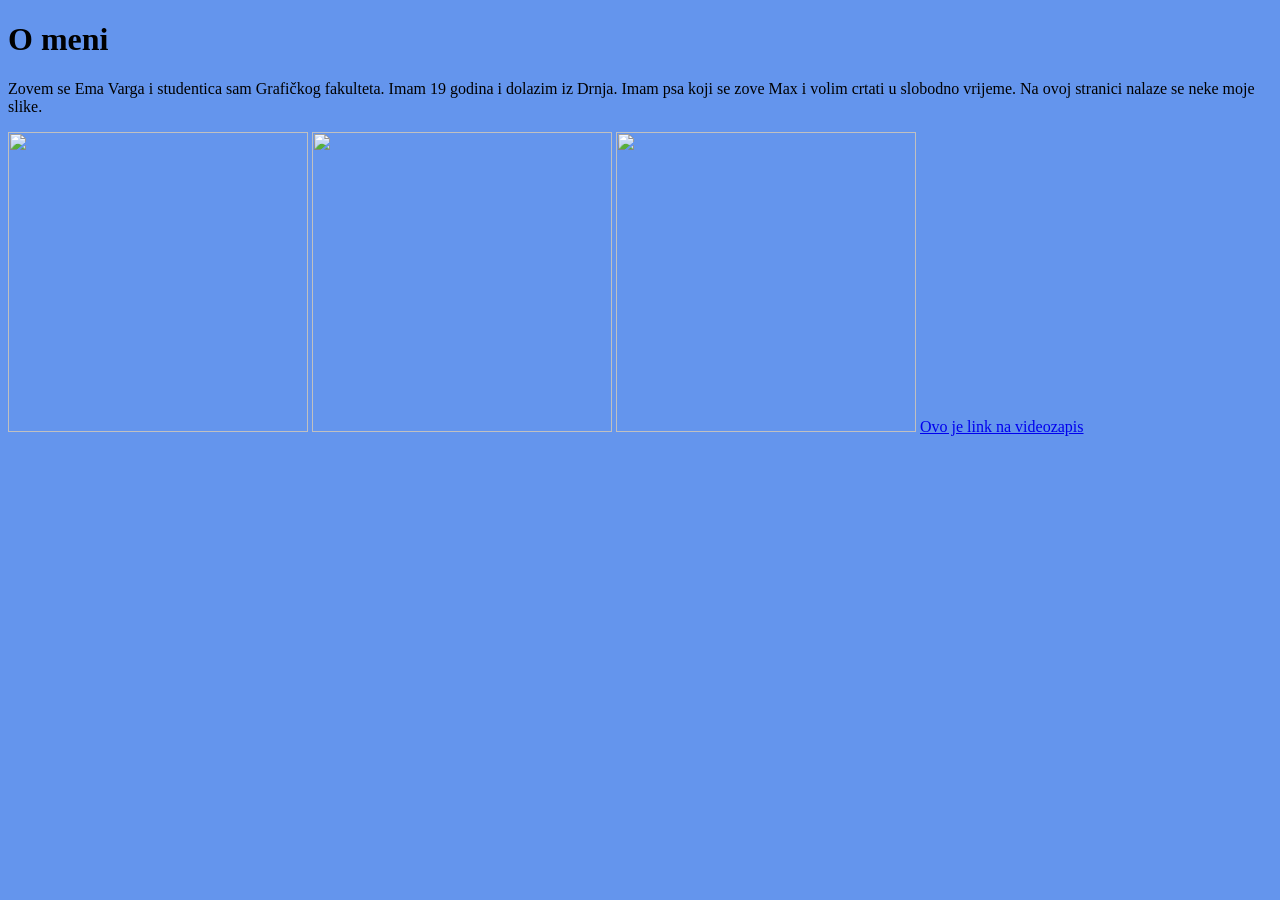
==== O_meni.html @ a116c134 "Add files via upload" ====
<!DOCTYPE html>
<html>
<head>
	<meta charset="utf-8">
	<meta name="viewport" content="width=device-width, initial-scale=1">
	<title>O meni</title>
		<link rel="stylesheet" href="stil.css">
	

</head>
<body>
	<h1>O meni</h1>
	<p>Zovem se Ema Varga i studentica sam Grafičkog fakulteta. Imam 19 godina i dolazim iz Drnja. Imam psa koji se zove Max i volim crtati u slobodno vrijeme. Na ovoj stranici nalaze se neke moje slike.</p>
	<img src="slike/image0.jpeg" width="300" height="300" />
	<img src="slike/image1.jpeg" width="300" height="300" />
	<img src="slike/image2.jpeg" width="300" height="300" />
	
	<a href="https://youtube.com/shorts/mXh6hUxiarI?si=IP5bd9ux9Chr2t7C">Ovo je link na videozapis</a>
</body>
</html>
---- stil.css ----
body {
  background-color: cornflowerblue;
}
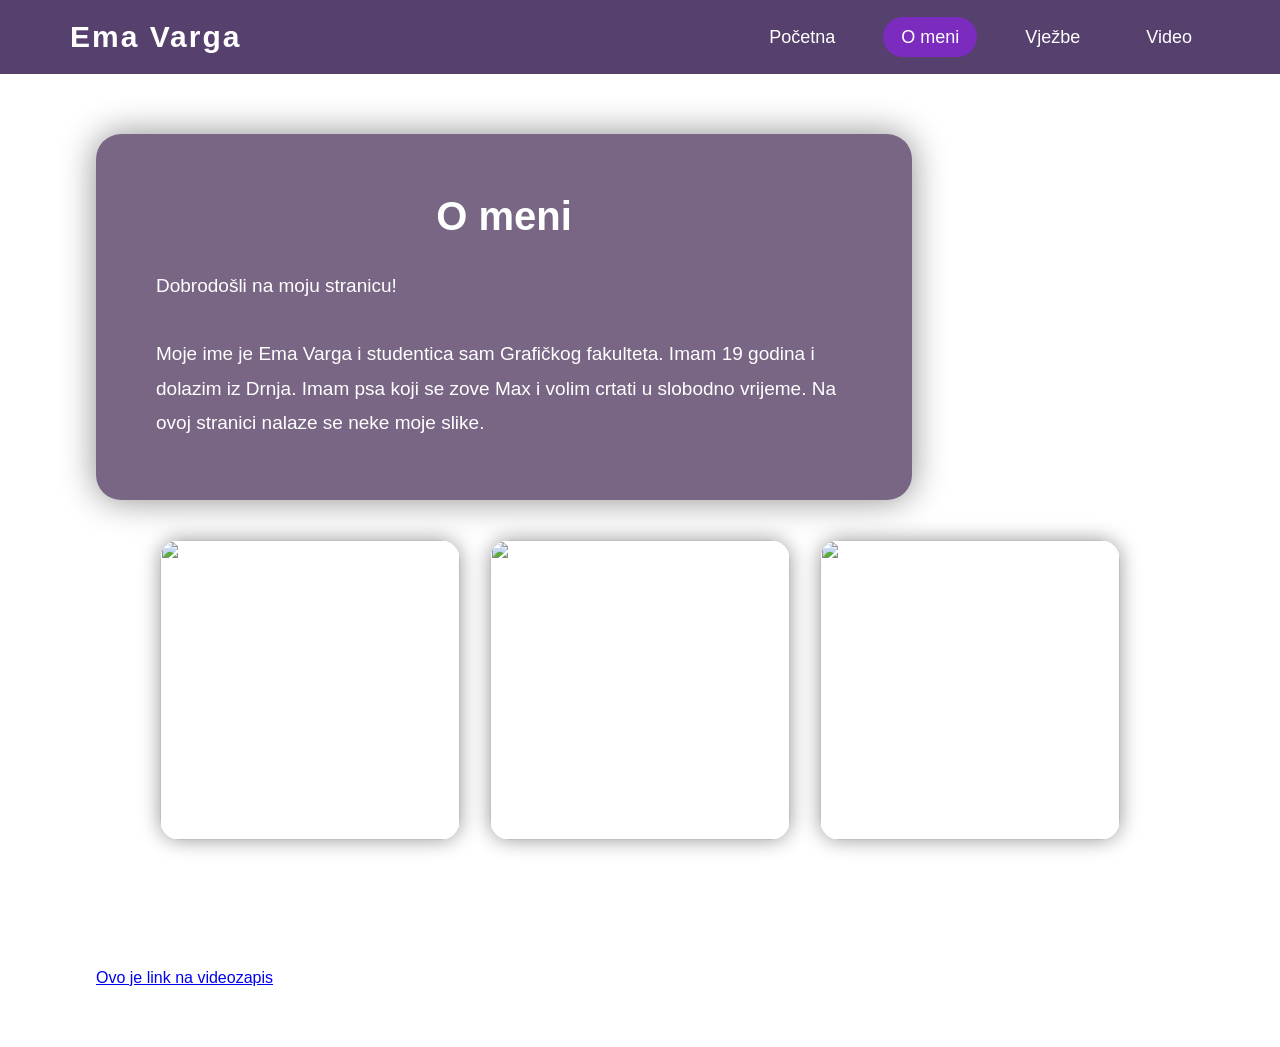
==== commit 54b3d005: "Add files via upload" ====
--- a/O_meni.html
+++ b/O_meni.html
@@ -5,16 +5,40 @@
 	<meta name="viewport" content="width=device-width, initial-scale=1">
 	<title>O meni</title>
 		<link rel="stylesheet" href="stil.css">
-	
-
 </head>
 <body>
-	<h1>O meni</h1>
-	<p>Zovem se Ema Varga i studentica sam Grafičkog fakulteta. Imam 19 godina i dolazim iz Drnja. Imam psa koji se zove Max i volim crtati u slobodno vrijeme. Na ovoj stranici nalaze se neke moje slike.</p>
-	<img src="slike/image0.jpeg" width="300" height="300" />
-	<img src="slike/image1.jpeg" width="300" height="300" />
-	<img src="slike/image2.jpeg" width="300" height="300" />
-	
-	<a href="https://youtube.com/shorts/mXh6hUxiarI?si=IP5bd9ux9Chr2t7C">Ovo je link na videozapis</a>
+<header>
+<nav>
+<div class="logo">
+Ema Varga
+</div>
+<ul>
+<li><a href="index.html">Početna</a></li>
+<li><a href="o_meni.html" class="active">O meni</a></li>
+<li><a href="vjezbe.html">Vježbe</a></li>
+<li><a href="video.html">Video</a></li>
+</ul>
+</nav>
+</header>
+<div class="container">
+<div class="overlay">
+<h2>O meni</h2>
+<p>
+Dobrodošli na moju stranicu!
+<br><br>
+Moje ime je Ema Varga i studentica sam Grafičkog fakulteta. Imam 19 godina i dolazim iz Drnja. Imam psa koji se zove Max i volim crtati u slobodno vrijeme. Na ovoj stranici nalaze se neke moje slike.
+</p>
+</div>
+<div class="galerija">
+<img src="slike/image0.jpeg" width="300" height="300" />
+<img src="slike/image1.jpeg" width="300" height="300" />
+<img src="slike/image2.jpeg" width="300" height="300" />
+</div>
+<br><br><br>
+<h2>video</h2>
+</p>
+<a href="https://youtube.com/shorts/mXh6hUxiarI?si=IP5bd9ux9Chr2t7C">Ovo je link na videozapis</a>
 </body>
-</html>+</html>
+
+
--- a/stil.css
+++ b/stil.css
@@ -1,3 +1,144 @@
-body {
-  background-color: cornflowerblue;
-}+
+*{
+    margin:0;
+    padding:0;
+    box-sizing:border-box;
+}
+body{
+    font-family:'Poppins',sans-serif;
+    background:url("../slike/pozadina.jpg");
+    background-size:cover;
+    background-position:center;
+    background-attachment:fixed;
+    color:white;
+}
+nav{
+    display:flex;
+    justify-content:space-between;
+    align-items:center;
+    padding:20px 70px;
+    background:rgba(30,0,60,0.75);
+}
+.logo{
+    font-size:30px;
+    font-weight:bold;
+    color:#ffffff;
+    letter-spacing:2px;
+}
+nav ul{
+    display:flex;
+    list-style:none;
+}
+nav li{
+    margin-left:30px;
+}
+nav a{
+    color:white;
+    text-decoration:none;
+    font-size:18px;
+    transition:.3s;
+    padding:10px 18px;
+    border-radius:25px;
+}
+nav a:hover{
+    background:#a64dff;
+}
+.active{
+    background:#7b2cbf;
+}
+
+.hero{
+    height:88vh;
+    display:flex;
+    justify-content:center;
+    align-items:center;
+    text-align:center;
+}
+
+.overlay{
+    background:rgba(30,0,50,.60);
+    padding:60px;
+    border-radius:25px;
+    width:75%;
+    box-shadow:0 0 35px rgba(0,0,0,.45);
+}
+
+.hero h1{
+    font-size:65px;
+    margin-bottom:15px;
+    letter-spacing:3px;
+}
+
+.hero h2{
+    font-size:32px;
+    color:#d9b3ff;
+    margin-bottom:30px;
+}
+
+.hero p{
+    font-size:20px;
+    line-height:1.8;
+    margin-bottom:40px;
+}
+
+
+.button{
+    background:#8a2be2;
+    color:white;
+    text-decoration:none;
+    padding:15px 35px;
+    border-radius:40px;
+    font-size:18px;
+    transition:.4s;
+    display:inline-block;
+}
+
+.button:hover{
+    background:#b266ff;
+    transform:scale(1.08);
+}
+
+.container{
+    width:85%;
+    margin:auto;
+    padding:60px 0;
+}
+
+h2{
+    text-align:center;
+    margin-bottom:30px;
+    font-size:40px;
+}
+
+p{
+    font-size:19px;
+    line-height:1.8;
+}
+
+.galerija{
+    display:flex;
+    justify-content:center;
+    gap:30px;
+    flex-wrap:wrap;
+    margin-top:40px;
+}
+
+.galerija img{
+    width:300px;
+    border-radius:20px;
+    transition:.4s;
+    box-shadow:0 0 20px rgba(0,0,0,.4);
+}
+
+.galerija img:hover{
+    transform:scale(1.06);
+
+}
+
+video{
+    width:80%;
+    display:block;
+    margin:auto;
+    border-radius:20px;
+    box-shadow:0 0 30px rgba(0,0,0,.5);
+}
